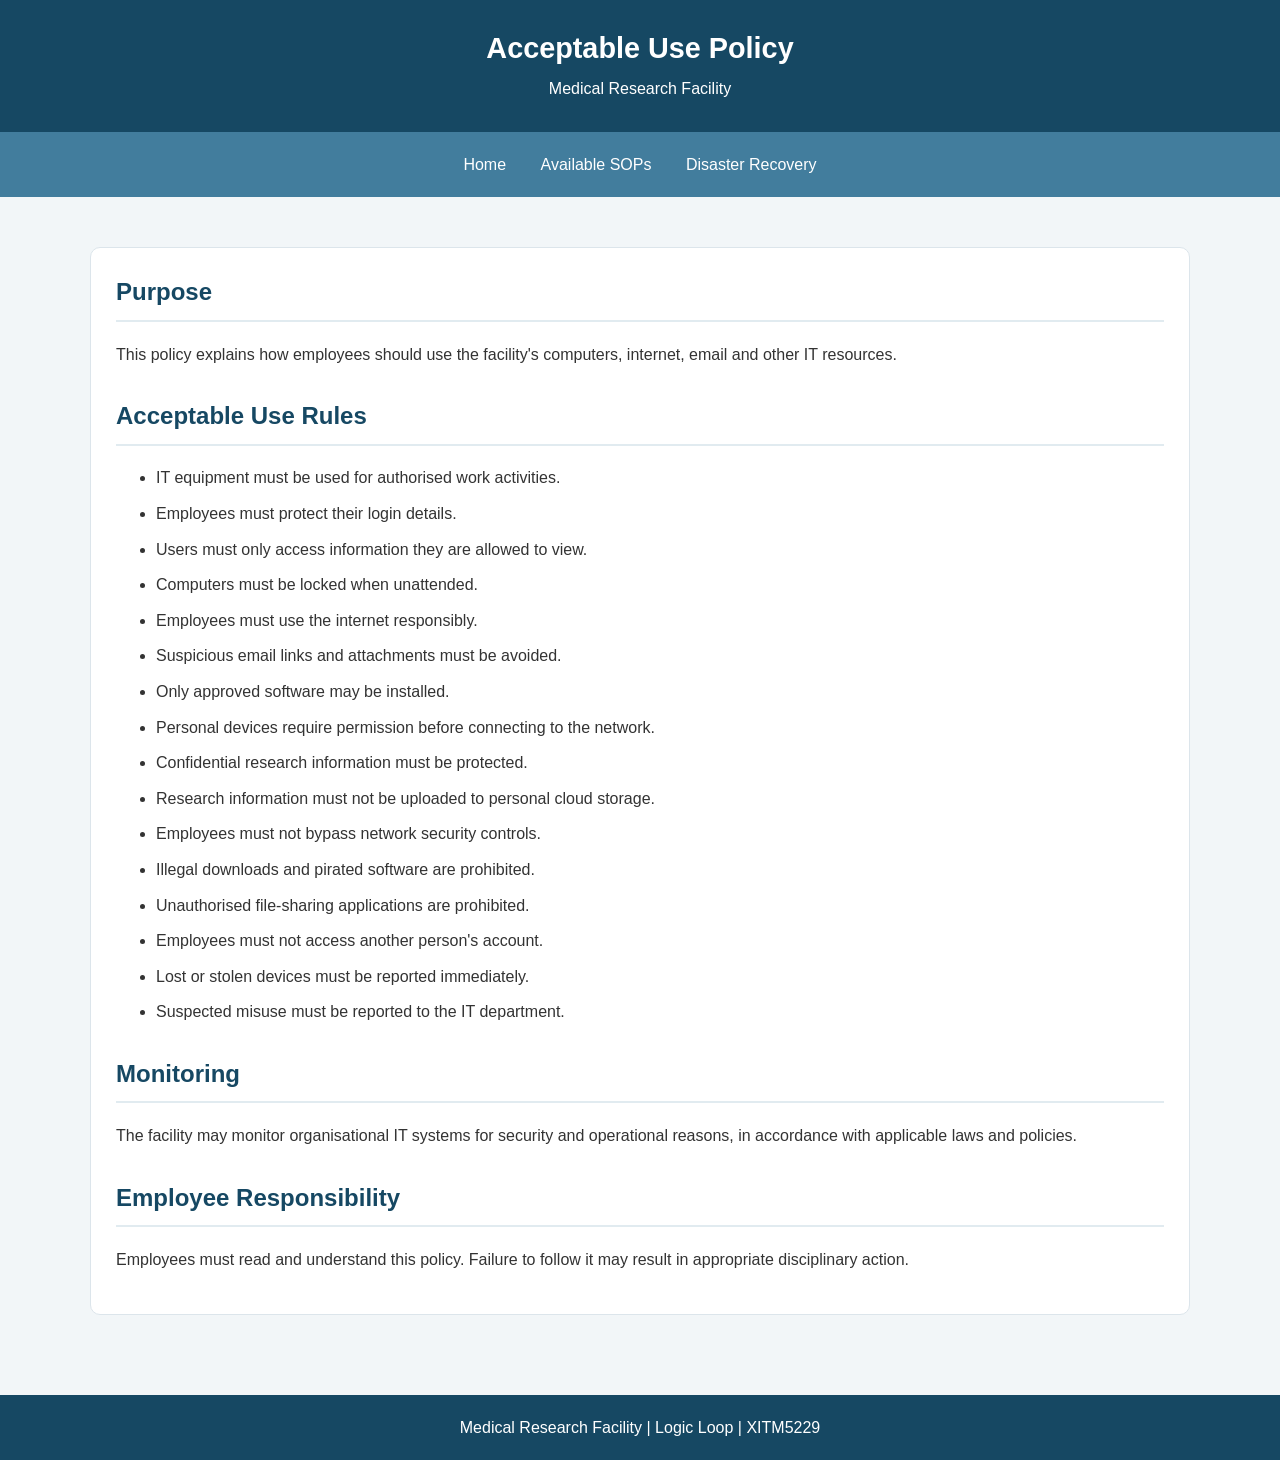
==== acceptable-use.html @ 9825873f "Add files via upload" ====
<!DOCTYPE html>
<html lang="en">
<head>
    <meta charset="UTF-8">
    <meta name="viewport" content="width=device-width, initial-scale=1.0">
    <title>Acceptable Use Policy</title>
    <link rel="stylesheet" href="css/style.css">
</head>
<body>

<header>
    <h1>Acceptable Use Policy</h1>
    <p>Medical Research Facility</p>
</header>

<nav>
    <a href="index.html">Home</a>
    <a href="index.html#sops">Available SOPs</a>
    <a href="disaster-recovery.html">Disaster Recovery</a>
</nav>

<main>
    <div class="content">
        <h2>Purpose</h2>
        <p>
            This policy explains how employees should
            use the facility's computers, internet,
            email and other IT resources.
        </p>

        <h2>Acceptable Use Rules</h2>
        <ul>
            <li>IT equipment must be used for authorised work activities.</li>
            <li>Employees must protect their login details.</li>
            <li>Users must only access information they are allowed to view.</li>
            <li>Computers must be locked when unattended.</li>
            <li>Employees must use the internet responsibly.</li>
            <li>Suspicious email links and attachments must be avoided.</li>
            <li>Only approved software may be installed.</li>
            <li>Personal devices require permission before connecting to the network.</li>
            <li>Confidential research information must be protected.</li>
            <li>Research information must not be uploaded to personal cloud storage.</li>
            <li>Employees must not bypass network security controls.</li>
            <li>Illegal downloads and pirated software are prohibited.</li>
            <li>Unauthorised file-sharing applications are prohibited.</li>
            <li>Employees must not access another person's account.</li>
            <li>Lost or stolen devices must be reported immediately.</li>
            <li>Suspected misuse must be reported to the IT department.</li>
        </ul>

        <h2>Monitoring</h2>
        <p>
            The facility may monitor organisational IT
            systems for security and operational reasons,
            in accordance with applicable laws and policies.
        </p>

        <h2>Employee Responsibility</h2>
        <p>
            Employees must read and understand this policy.
            Failure to follow it may result in appropriate
            disciplinary action.
        </p>
    </div>
</main>

<footer>
    <p>Medical Research Facility | Logic Loop | XITM5229</p>
</footer>

</body>
</html>
---- css/style.css ----
/* General styling */
* {
    box-sizing: border-box;
}

body {
    margin: 0;
    font-family: Arial, sans-serif;
    background-color: #f2f6f8;
    color: #333;
    line-height: 1.6;
}

h1, h2, h3 {
    color: #164863;
}

/* Header */
header {
    background-color: #164863;
    color: white;
    text-align: center;
    padding: 25px 15px;
}

header h1 {
    color: white;
    margin: 0;
    font-size: 1.8rem;
}

header p {
    margin: 5px 0;
}

/* Navigation */
nav {
    background-color: #427d9d;
    text-align: center;
    padding: 10px;
}

nav a:link,
nav a:visited {
    display: block;
    color: white;
    padding: 10px;
    text-decoration: none;
}

nav a:hover,
nav a:focus {
    background-color: #164863;
    border-radius: 5px;
}

nav a:active {
    background-color: #0b3045;
}

/* Homepage banner */
.banner {
    background-color: #164863;
    background-image: linear-gradient(
        rgba(22, 72, 99, 0.75),
        rgba(22, 72, 99, 0.75)
    ), url("images/medical-lab.jpg");

    background-size: cover;
    background-position: center;
    color: white;
    text-align: center;
    padding: 75px 20px;
}

.banner h2 {
    color: white;
    font-size: 2rem;
    margin-bottom: 10px;
}

.banner p {
    max-width: 650px;
    margin: auto;
}

/* Main content */
main {
    width: 92%;
    max-width: 1100px;
    margin: auto;
    padding: 30px 0;
}

.section-heading {
    text-align: center;
    margin-bottom: 25px;
}

/* SOP cards */
.sop-container {
    display: grid;
    grid-template-columns: 1fr;
    gap: 20px;
}

.sop {
    background-color: white;
    padding: 25px;
    border: 1px solid #dce5eb;
    border-radius: 10px;
}

.sop h3 {
    margin-top: 0;
}

.sop p {
    color: #526575;
}

.sop a:link,
.sop a:visited {
    display: inline-block;
    background-color: #427d9d;
    color: white;
    text-decoration: none;
    padding: 10px 18px;
    border-radius: 5px;
    margin-top: 10px;
}

.sop a:hover,
.sop a:focus {
    background-color: #164863;
}

.sop a:active {
    background-color: #0b3045;
}

/* Content boxes */
.content {
    background-color: white;
    padding: 25px;
    margin: 20px 0;
    border: 1px solid #dce5eb;
    border-radius: 10px;
}

.content h2 {
    border-bottom: 2px solid #e1ebf0;
    padding-bottom: 8px;
    margin-top: 30px;
}

.content h2:first-child {
    margin-top: 0;
}

.content h3 {
    margin-top: 20px;
}

.content li {
    margin-bottom: 10px;
}

/* IT organisational chart */
.org {
    text-align: center;
    margin: 30px 0;
}

.org-box {
    background-color: #e2f1f5;
    border: 2px solid #427d9d;
    padding: 15px;
    margin: 10px auto;
    max-width: 270px;
    border-radius: 6px;
    font-weight: bold;
}

.org-row {
    display: block;
}

.org-row > div {
    margin-bottom: 20px;
}

/* Disaster recovery links */
.plan-links {
    background-color: #edf5f8;
    padding: 20px;
    border-radius: 8px;
}

.plan-links a {
    color: #164863;
}

.recovery-plan {
    margin-top: 30px;
    padding-bottom: 15px;
    border-bottom: 1px solid #ddd;
}

/* Footer */
footer {
    background-color: #164863;
    color: white;
    text-align: center;
    padding: 20px;
    margin-top: 30px;
}

footer p {
    margin: 0;
}

/* Tablet screens */
@media screen and (min-width: 600px) {
    nav a:link,
    nav a:visited {
        display: inline-block;
        margin: 0 5px;
    }

    .sop-container {
        grid-template-columns: repeat(2, 1fr);
    }
}

/* Desktop screens */
@media screen and (min-width: 900px) {
    .sop-container {
        grid-template-columns: repeat(3, 1fr);
    }

    .org-row {
        display: grid;
        grid-template-columns: repeat(3, 1fr);
        gap: 20px;
    }

    .banner {
        padding: 100px 20px;
    }

    .banner h2 {
        font-size: 2.7rem;
    }
}
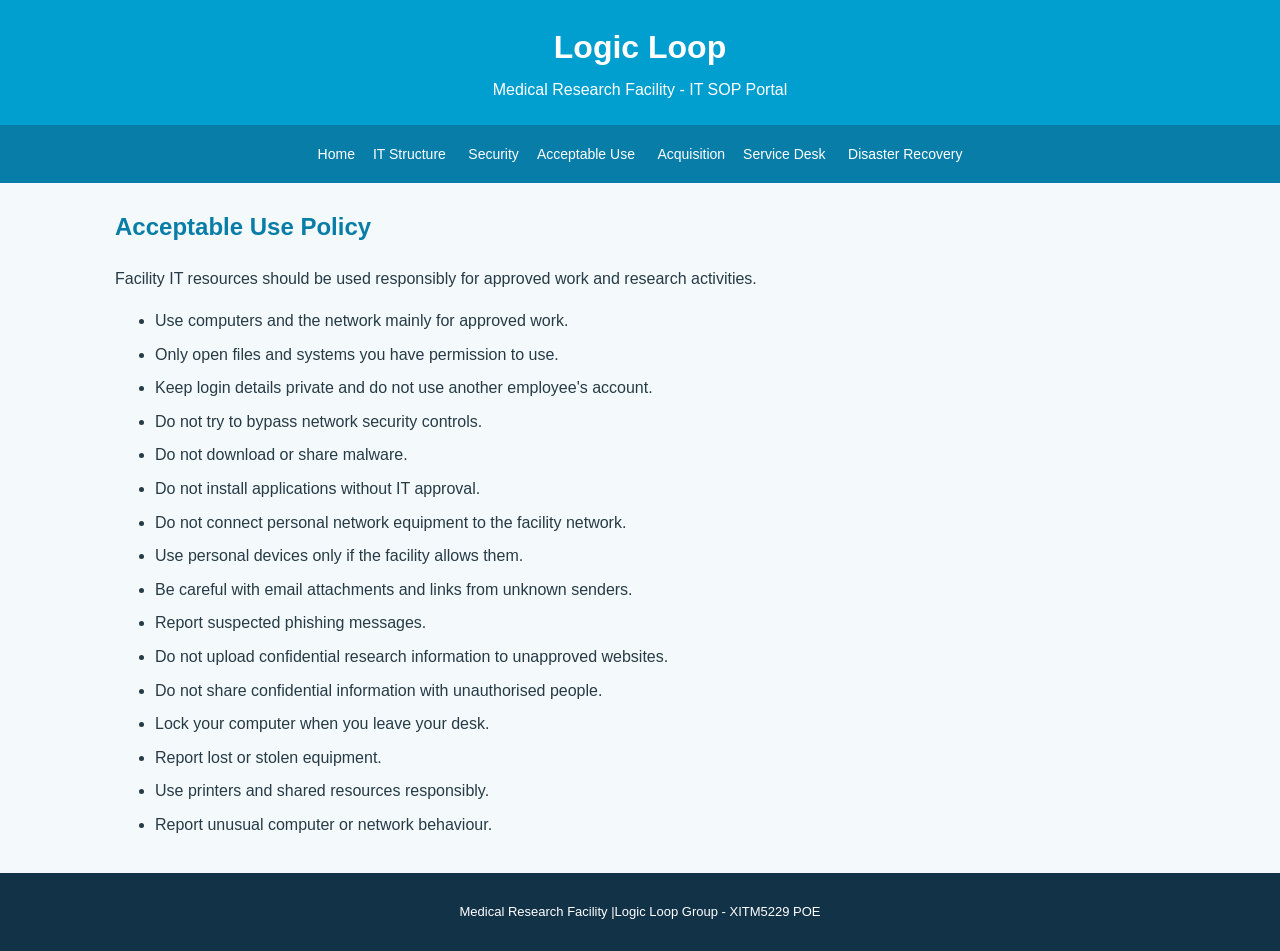
==== commit d44318cc: "Add files via upload" ====
--- a/acceptable-use.html
+++ b/acceptable-use.html
@@ -1,74 +1,32 @@
-
-<!DOCTYPE html>
-<html lang="en">
-<head>
-    <meta charset="UTF-8">
-    <meta name="viewport" content="width=device-width, initial-scale=1.0">
-    <title>Acceptable Use Policy</title>
-    <link rel="stylesheet" href="css/style.css">
-</head>
-<body>
-
-<header>
-    <h1>Acceptable Use Policy</h1>
-    <p>Medical Research Facility</p>
-</header>
-
-<nav>
-    <a href="index.html">Home</a>
-    <a href="index.html#sops">Available SOPs</a>
-    <a href="disaster-recovery.html">Disaster Recovery</a>
-</nav>
-
-<main>
-    <div class="content">
-        <h2>Purpose</h2>
-        <p>
-            This policy explains how employees should
-            use the facility's computers, internet,
-            email and other IT resources.
-        </p>
-
-        <h2>Acceptable Use Rules</h2>
-        <ul>
-            <li>IT equipment must be used for authorised work activities.</li>
-            <li>Employees must protect their login details.</li>
-            <li>Users must only access information they are allowed to view.</li>
-            <li>Computers must be locked when unattended.</li>
-            <li>Employees must use the internet responsibly.</li>
-            <li>Suspicious email links and attachments must be avoided.</li>
-            <li>Only approved software may be installed.</li>
-            <li>Personal devices require permission before connecting to the network.</li>
-            <li>Confidential research information must be protected.</li>
-            <li>Research information must not be uploaded to personal cloud storage.</li>
-            <li>Employees must not bypass network security controls.</li>
-            <li>Illegal downloads and pirated software are prohibited.</li>
-            <li>Unauthorised file-sharing applications are prohibited.</li>
-            <li>Employees must not access another person's account.</li>
-            <li>Lost or stolen devices must be reported immediately.</li>
-            <li>Suspected misuse must be reported to the IT department.</li>
-        </ul>
-
-        <h2>Monitoring</h2>
-        <p>
-            The facility may monitor organisational IT
-            systems for security and operational reasons,
-            in accordance with applicable laws and policies.
-        </p>
-
-        <h2>Employee Responsibility</h2>
-        <p>
-            Employees must read and understand this policy.
-            Failure to follow it may result in appropriate
-            disciplinary action.
-        </p>
-    </div>
-</main>
-
-<footer>
-    <p>Medical Research Facility | Logic Loop | XITM5229</p>
-</footer>
-
-</body>
-</html>
-
+<!DOCTYPE html>
+<html lang="en">
+<head>
+<meta charset="UTF-8">
+<meta name="viewport" content="width=device-width, initial-scale=1.0">
+<title>Acceptable Use | Logic Loop</title>
+<link rel="stylesheet" href="css/style.css">
+</head>
+<body>
+<header><h1>Logic Loop</h1><p>Medical Research Facility - IT SOP Portal</p></header>
+<nav>
+<a href="index.html">Home</a><a href="it-structure.html">IT Structure</a>
+<a href="security-policy.html">Security</a><a href="acceptable-use.html">Acceptable Use</a>
+<a href="acquisition-procedures.html">Acquisition</a><a href="service-desk.html">Service Desk</a>
+<a href="disaster-recovery.html">Disaster Recovery</a>
+</nav>
+<main>
+<h2>Acceptable Use Policy</h2><p>Facility IT resources should be used responsibly for approved work and research activities.</p>
+<ul>
+<li>Use computers and the network mainly for approved work.</li><li>Only open files and systems you have permission to use.</li>
+<li>Keep login details private and do not use another employee's account.</li><li>Do not try to bypass network security controls.</li>
+<li>Do not download or share malware.</li><li>Do not install applications without IT approval.</li>
+<li>Do not connect personal network equipment to the facility network.</li><li>Use personal devices only if the facility allows them.</li>
+<li>Be careful with email attachments and links from unknown senders.</li><li>Report suspected phishing messages.</li>
+<li>Do not upload confidential research information to unapproved websites.</li><li>Do not share confidential information with unauthorised people.</li>
+<li>Lock your computer when you leave your desk.</li><li>Report lost or stolen equipment.</li>
+<li>Use printers and shared resources responsibly.</li><li>Report unusual computer or network behaviour.</li>
+</ul>
+</main>
+<footer><p>Medical Research Facility |Logic Loop Group - XITM5229 POE</p></footer>
+</body>
+</html>
--- a/css/style.css
+++ b/css/style.css
@@ -1,255 +1,130 @@
-/* General styling */
-* {
-    box-sizing: border-box;
-}
-
-body {
-    margin: 0;
-    font-family: Arial, sans-serif;
-    background-color: #f2f6f8;
-    color: #333;
-    line-height: 1.6;
-}
-
-h1, h2, h3 {
-    color: #164863;
-}
-
-/* Header */
-header {
-    background-color: #164863;
-    color: white;
-    text-align: center;
-    padding: 25px 15px;
-}
-
-header h1 {
-    color: white;
-    margin: 0;
-    font-size: 1.8rem;
-}
-
-header p {
-    margin: 5px 0;
-}
-
-/* Navigation */
-nav {
-    background-color: #427d9d;
-    text-align: center;
-    padding: 10px;
-}
-
-nav a:link,
-nav a:visited {
-    display: block;
-    color: white;
-    padding: 10px;
-    text-decoration: none;
-}
-
-nav a:hover,
-nav a:focus {
-    background-color: #164863;
-    border-radius: 5px;
-}
-
-nav a:active {
-    background-color: #0b3045;
-}
-
-/* Homepage banner */
-.banner {
-    background-color: #164863;
-    background-image: linear-gradient(
-        rgba(22, 72, 99, 0.75),
-        rgba(22, 72, 99, 0.75)
-    ), url("images/medical-lab.jpg");
-
-    background-size: cover;
-    background-position: center;
-    color: white;
-    text-align: center;
-    padding: 75px 20px;
-}
-
-.banner h2 {
-    color: white;
-    font-size: 2rem;
-    margin-bottom: 10px;
-}
-
-.banner p {
-    max-width: 650px;
-    margin: auto;
-}
-
-/* Main content */
-main {
-    width: 92%;
-    max-width: 1100px;
-    margin: auto;
-    padding: 30px 0;
-}
-
-.section-heading {
-    text-align: center;
-    margin-bottom: 25px;
-}
-
-/* SOP cards */
-.sop-container {
-    display: grid;
-    grid-template-columns: 1fr;
-    gap: 20px;
-}
-
-.sop {
-    background-color: white;
-    padding: 25px;
-    border: 1px solid #dce5eb;
-    border-radius: 10px;
-}
-
-.sop h3 {
-    margin-top: 0;
-}
-
-.sop p {
-    color: #526575;
-}
-
-.sop a:link,
-.sop a:visited {
-    display: inline-block;
-    background-color: #427d9d;
-    color: white;
-    text-decoration: none;
-    padding: 10px 18px;
-    border-radius: 5px;
-    margin-top: 10px;
-}
-
-.sop a:hover,
-.sop a:focus {
-    background-color: #164863;
-}
-
-.sop a:active {
-    background-color: #0b3045;
-}
-
-/* Content boxes */
-.content {
-    background-color: white;
-    padding: 25px;
-    margin: 20px 0;
-    border: 1px solid #dce5eb;
-    border-radius: 10px;
-}
-
-.content h2 {
-    border-bottom: 2px solid #e1ebf0;
-    padding-bottom: 8px;
-    margin-top: 30px;
-}
-
-.content h2:first-child {
-    margin-top: 0;
-}
-
-.content h3 {
-    margin-top: 20px;
-}
-
-.content li {
-    margin-bottom: 10px;
-}
-
-/* IT organisational chart */
-.org {
-    text-align: center;
-    margin: 30px 0;
-}
-
-.org-box {
-    background-color: #e2f1f5;
-    border: 2px solid #427d9d;
-    padding: 15px;
-    margin: 10px auto;
-    max-width: 270px;
-    border-radius: 6px;
-    font-weight: bold;
-}
-
-.org-row {
-    display: block;
-}
-
-.org-row > div {
-    margin-bottom: 20px;
-}
-
-/* Disaster recovery links */
-.plan-links {
-    background-color: #edf5f8;
-    padding: 20px;
-    border-radius: 8px;
-}
-
-.plan-links a {
-    color: #164863;
-}
-
-.recovery-plan {
-    margin-top: 30px;
-    padding-bottom: 15px;
-    border-bottom: 1px solid #ddd;
-}
-
-/* Footer */
-footer {
-    background-color: #164863;
-    color: white;
-    text-align: center;
-    padding: 20px;
-    margin-top: 30px;
-}
-
-footer p {
-    margin: 0;
-}
-
-/* Tablet screens */
-@media screen and (min-width: 600px) {
-    nav a:link,
-    nav a:visited {
-        display: inline-block;
-        margin: 0 5px;
-    }
-
-    .sop-container {
-        grid-template-columns: repeat(2, 1fr);
-    }
-}
-
-/* Desktop screens */
-@media screen and (min-width: 900px) {
-    .sop-container {
-        grid-template-columns: repeat(3, 1fr);
-    }
-
-    .org-row {
-        display: grid;
-        grid-template-columns: repeat(3, 1fr);
-        gap: 20px;
-    }
-
-    .banner {
-        padding: 100px 20px;
-    }
-
-    .banner h2 {
-        font-size: 2.7rem;
-    }
-}
+body {
+    margin: 0;
+    font-family: Arial, Helvetica, sans-serif;
+    line-height: 1.6;
+    color: #263b46;
+    background-color: #f4f9fb;
+}
+
+header {
+    padding: 22px 12px;
+    text-align: center;
+    color: white;
+    background-color: #009fd0;
+}
+
+header h1 { margin: 0; }
+header p { margin: 4px 0 0; }
+
+nav {
+    padding: 10px;
+    text-align: center;
+    background-color: #087da7;
+}
+
+nav a {
+    display: inline-block;
+    padding: 8px 9px;
+    color: white;
+    text-decoration: none;
+    font-size: 14px;
+}
+
+nav a:hover {
+    color: #087da7;
+    background-color: white;
+}
+
+main {
+    width: 90%;
+    max-width: 1050px;
+    margin: 25px auto;
+}
+
+h2 { color: #087da7; }
+h3 { color: #123247; }
+
+.welcome, .note {
+    padding: 20px;
+    margin-bottom: 25px;
+    border-left: 5px solid #009fd0;
+    background-color: white;
+}
+
+.cards {
+    display: grid;
+    grid-template-columns: repeat(3, 1fr);
+    gap: 16px;
+}
+
+.card, .role {
+    padding: 17px;
+    border: 1px solid #d4e5eb;
+    border-radius: 5px;
+    background-color: white;
+}
+
+.card h3 { margin-top: 0; }
+
+.card a, .button {
+    display: inline-block;
+    padding: 7px 11px;
+    border-radius: 3px;
+    color: white;
+    background-color: #009fd0;
+    text-decoration: none;
+}
+
+.card a:hover, .button:hover { background-color: #087da7; }
+
+.structure { text-align: center; }
+.role { text-align: left; }
+.top-role, .manager {
+    display: inline-block;
+    min-width: 220px;
+    text-align: center;
+}
+.manager {
+    border-color: #009fd0;
+    background-color: #e3f7fc;
+}
+.down { color: #009fd0; font-size: 24px; margin: 5px; }
+
+.role-grid {
+    display: grid;
+    grid-template-columns: repeat(3, 1fr);
+    gap: 14px;
+    margin-top: 20px;
+}
+
+li { margin-bottom: 8px; }
+
+table {
+    width: 100%;
+    border-collapse: collapse;
+    background-color: white;
+}
+th, td {
+    padding: 10px;
+    border: 1px solid #c9dce3;
+    text-align: left;
+}
+th { background-color: #dff5fb; }
+
+footer {
+    margin-top: 35px;
+    padding: 16px;
+    color: white;
+    background-color: #123247;
+    text-align: center;
+    font-size: 13px;
+}
+
+@media screen and (max-width: 800px) {
+    .cards, .role-grid { grid-template-columns: repeat(2, 1fr); }
+}
+@media screen and (max-width: 550px) {
+    .cards, .role-grid { grid-template-columns: 1fr; }
+    main { width: 94%; }
+    nav a { display: block; }
+}
